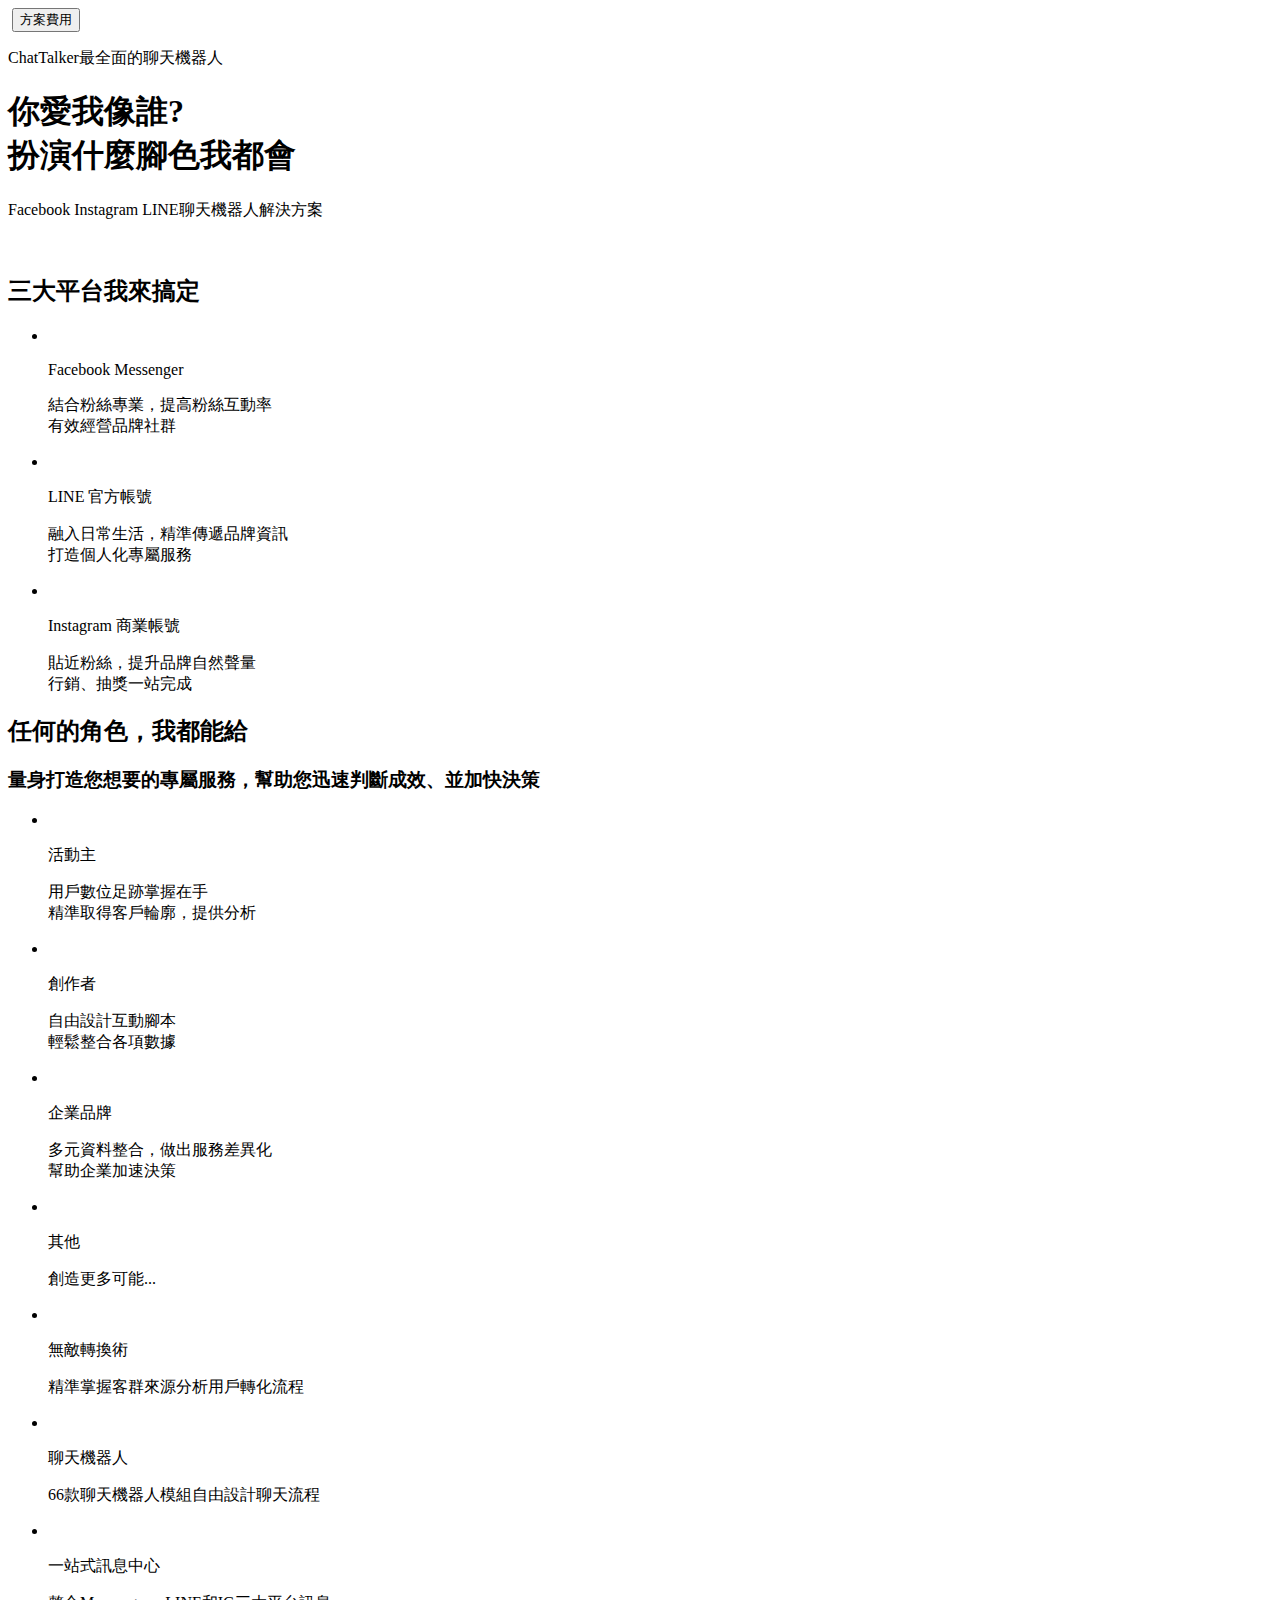
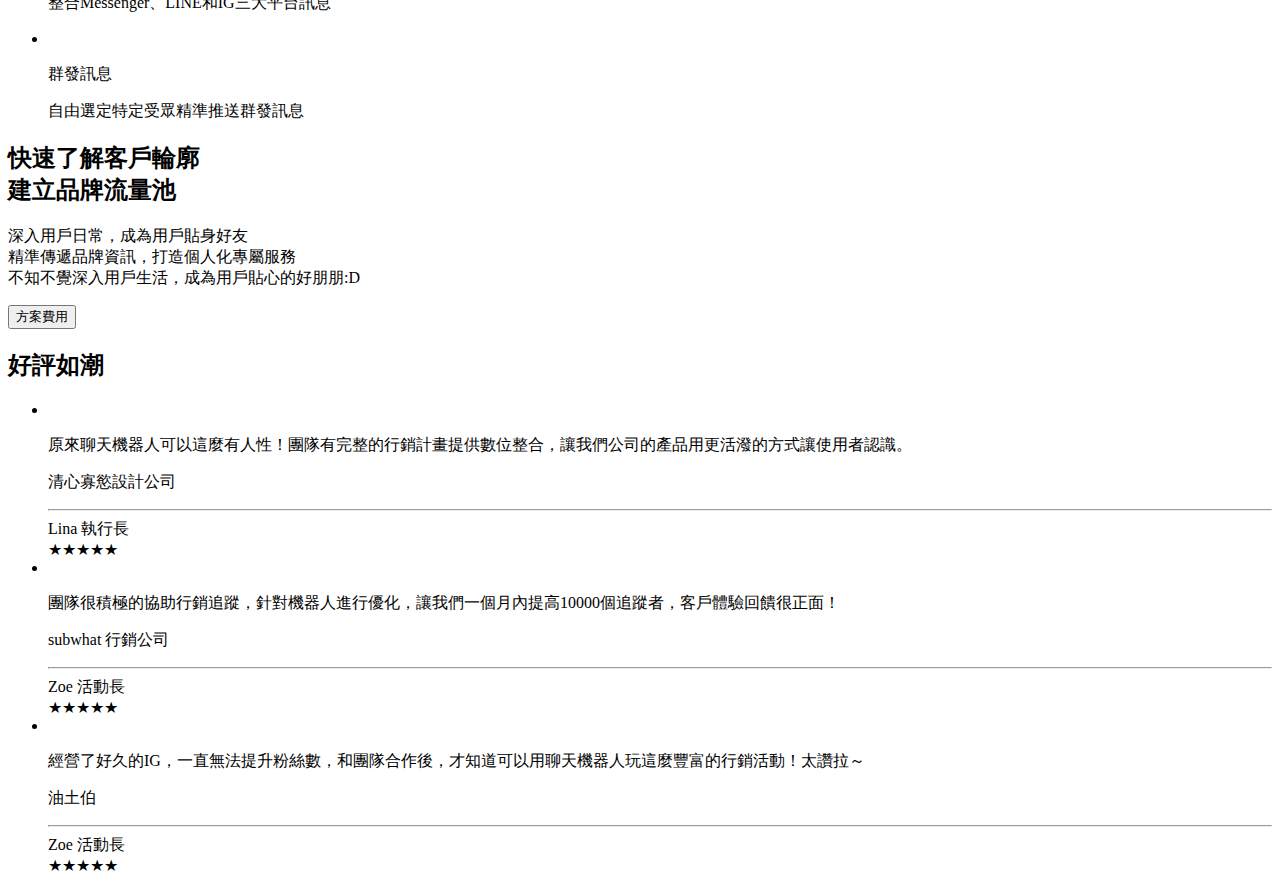
==== index.html @ 3a5889a7 "rename the html" ====
<!DOCTYPE html>
<html lang="en">
<head>
    <meta charset="UTF-8">
    <meta http-equiv="X-UA-Compatible" content="IE=edge">
    <meta name="viewport" content="width=device-width, initial-scale=1.0">
    <title>newChatBot</title>
    <link rel="stylesheet" href="newchatbot.css">
</head>
<body>
    <div class="wrap">
        <div class="header">
            <div class="menu">
                <a class="logo" href=""><img src="https://github.com/hexschool/webLayoutTraining1st/blob/master/chatTalker_images/logo.png?raw=true" alt=""></a>
                <button class="feeRed">方案費用</button>
                
            </div>

            <div class="sloganarea">
                <div class="slogan">
                    <p class="whole">ChatTalker最全面的聊天機器人</h2>
                    <h1 class="love">你愛我像誰?<br>扮演什麼腳色我都會</h1>
                    <p class="solution">Facebook Instagram LINE聊天機器人解決方案</p>
                    <!-- 如果標籤本身已經是區塊元素，就不用包一層div在外面 -->
                </div>
                <div class="robot"><img src="https://raw.githubusercontent.com/hexschool/webLayoutTraining1st/master/chatTalker_images/home.svg" alt=""></div>
            </div>
        </div>
        <div class="container">
            <div class="platform">
                <h2 class="title">三大平台我來搞定</h2>
                <ul class="socialmedia">
                    <li class="sm1">
                        <img class="fb" src="https://raw.githubusercontent.com/hexschool/webLayoutTraining1st/master/chatTalker_images/messenger.svg" alt="">
                        <p class="smtitle">Facebook Messenger</p>
                        <p class="smcontent">結合粉絲專業，提高粉絲互動率<br>有效經營品牌社群</p>
                    </li>
                    <li class="sm1">
                        <img class="line" src="https://raw.githubusercontent.com/hexschool/webLayoutTraining1st/master/chatTalker_images/line.svg" alt="">
                        <p class="smtitle">LINE 官方帳號</p>
                        <p class="smcontent">融入日常生活，精準傳遞品牌資訊<br>打造個人化專屬服務</p>
                    </li>
                    <li class="sm1">
                        <img class="ig" src="https://raw.githubusercontent.com/hexschool/webLayoutTraining1st/master/chatTalker_images/instagram.svg" alt="">
                        <p class="smtitle">Instagram 商業帳號</p>
                        <p class="smcontent">貼近粉絲，提升品牌自然聲量<br>行銷、抽獎一站完成</p>
                    </li>
                </ul>
            </div>
            <div class="role">
                <h2 class="title">任何的角色，我都能給</h2>
                <h3 class="subtitle">量身打造您想要的專屬服務，幫助您迅速判斷成效、並加快決策</h3>
                <!-- 問一下上面這樣寫h3好不好 -->
                <ul class="audience">
                    <li class="persona">
                        <img class="ta"src="https://raw.githubusercontent.com/hexschool/webLayoutTraining1st/master/chatTalker_images/ch01.svg" alt="">
                        <p class="adtitle">活動主</p>
                        <p class="adcontent">用戶數位足跡掌握在手<br>精準取得客戶輪廓，提供分析</p>
                    </li>
                    <li class="persona">
                        <img class="ta" src="https://raw.githubusercontent.com/hexschool/webLayoutTraining1st/master/chatTalker_images/ch02.svg" alt="">
                        <p class="adtitle">創作者</p>
                        <p class="adcontent">自由設計互動腳本<br>輕鬆整合各項數據</p>
                    </li>
                    <li class="persona">
                        <img class="ta" src="https://raw.githubusercontent.com/hexschool/webLayoutTraining1st/master/chatTalker_images/ch03.svg" alt="">
                        <p class="adtitle">企業品牌</p>
                        <p class="adcontent">多元資料整合，做出服務差異化<br>幫助企業加速決策</p>
                    </li>
                    <li class="persona">
                        <img class="ta" src="https://raw.githubusercontent.com/hexschool/webLayoutTraining1st/master/chatTalker_images/ch04.svg" alt="">
                        <p class="adtitle">其他</p>
                        <p class="adcontent">創造更多可能...</p>
                    </li>
                </ul>
                <!-- 上面四個元素之間要怎麼做出間隔!? ，並且讓四個元素相同大小-->
            </div>
            <div class="feature">
                <div class="ftleft">
                   <ul class="up">
                        <li class="card">
                            <img src="https://raw.githubusercontent.com/hexschool/webLayoutTraining1st/master/chatTalker_images/icon01.svg" alt="">
                            <p class="fttitle">無敵轉換術</p>
                            <p class="ftcontent">精準掌握客群來源分析用戶轉化流程</p>
                        </li>
                        <li class="card">
                            <img src="https://raw.githubusercontent.com/hexschool/webLayoutTraining1st/master/chatTalker_images/icon02.svg" alt="">
                            <p class="fttitle">聊天機器人</p>
                            <p class="ftcontent">66款聊天機器人模組自由設計聊天流程</p>
                        </li>
                    </ul>
                    <ul class="down">
                        <li class="card">
                            <img src="https://raw.githubusercontent.com/hexschool/webLayoutTraining1st/master/chatTalker_images/icon03.svg" alt="">
                            <p class="fttitle">一站式訊息中心</p>
                            <p class="ftcontent">整合Messenger、LINE和IG三大平台訊息</p>
                        </li>
                        <li class="card">
                            <img src="https://raw.githubusercontent.com/hexschool/webLayoutTraining1st/master/chatTalker_images/icon04.svg" alt="">
                            <p class="fttitle">群發訊息</p>
                            <p class="ftcontent">自由選定特定受眾精準推送群發訊息</p>
                        </li>
                    </ul>
                </div>
                <div class="ftright">
                    <h2 class="title tt">快速了解客戶輪廓<br>建立品牌流量池</h2>
                    <p class="subtitle sbt ">深入用戶日常，成為用戶貼身好友<br>精準傳遞品牌資訊，打造個人化專屬服務
                    <br>不知不覺深入用戶生活，成為用戶貼心的好朋朋:D</p>
                    <button class="feeBlue">方案費用</button>
                </div>
            </div>
            <div class="review">
                <h2 class="title rw0">好評如潮</h2>
                <ul class="rw1">
                    <li class="rw2 guest1">
                        <img src="https://github.com/hexschool/webLayoutTraining1st/blob/master/chatTalker_images/user01.jpg?raw=true" alt="">
                        <p class="feedback">原來聊天機器人可以這麼有人性！團隊有完整的行銷計畫提供數位整合，讓我們公司的產品用更活潑的方式讓使用者認識。</p>
                        <p>清心寡慾設計公司</p>
                        <hr>
                        <!-- 用hr標籤來做分隔線很簡單~~ -->
                        <div class="rw3">
                            <div class="job">Lina 執行長</div>
                            <div class="star">★★★★★</div>
                        </div>
                    </li>
                    <li class="rw2 guest2">
                        <img src="https://github.com/hexschool/webLayoutTraining1st/blob/master/chatTalker_images/user02.jpg?raw=true" alt="">
                        <p class="feedback">團隊很積極的協助行銷追蹤，針對機器人進行優化，讓我們一個月內提高10000個追蹤者，客戶體驗回饋很正面！</p>
                        <p>subwhat 行銷公司</p>
                        <hr>
                        <div class="rw3">
                            <div class="job">Zoe 活動長</div>
                            <div class="star">★★★★★</div>
                        </div>
                    </li>
                    <li class="rw2 guest3">
                        <img src="https://github.com/hexschool/webLayoutTraining1st/blob/master/chatTalker_images/user03.jpg?raw=true" alt="">
                        <p class="feedback">經營了好久的IG，一直無法提升粉絲數，和團隊合作後，才知道可以用聊天機器人玩這麼豐富的行銷活動！太讚拉～</p>
                        <p>油土伯</p>
                        <hr>
                        <div class="rw3">
                            <div class="job">Zoe 活動長</div>
                            <div class="star">★★★★★</div>
                        </div>
                    </li>
                </ul>
            </div>
        </div>


    </div>
</body>
</html>
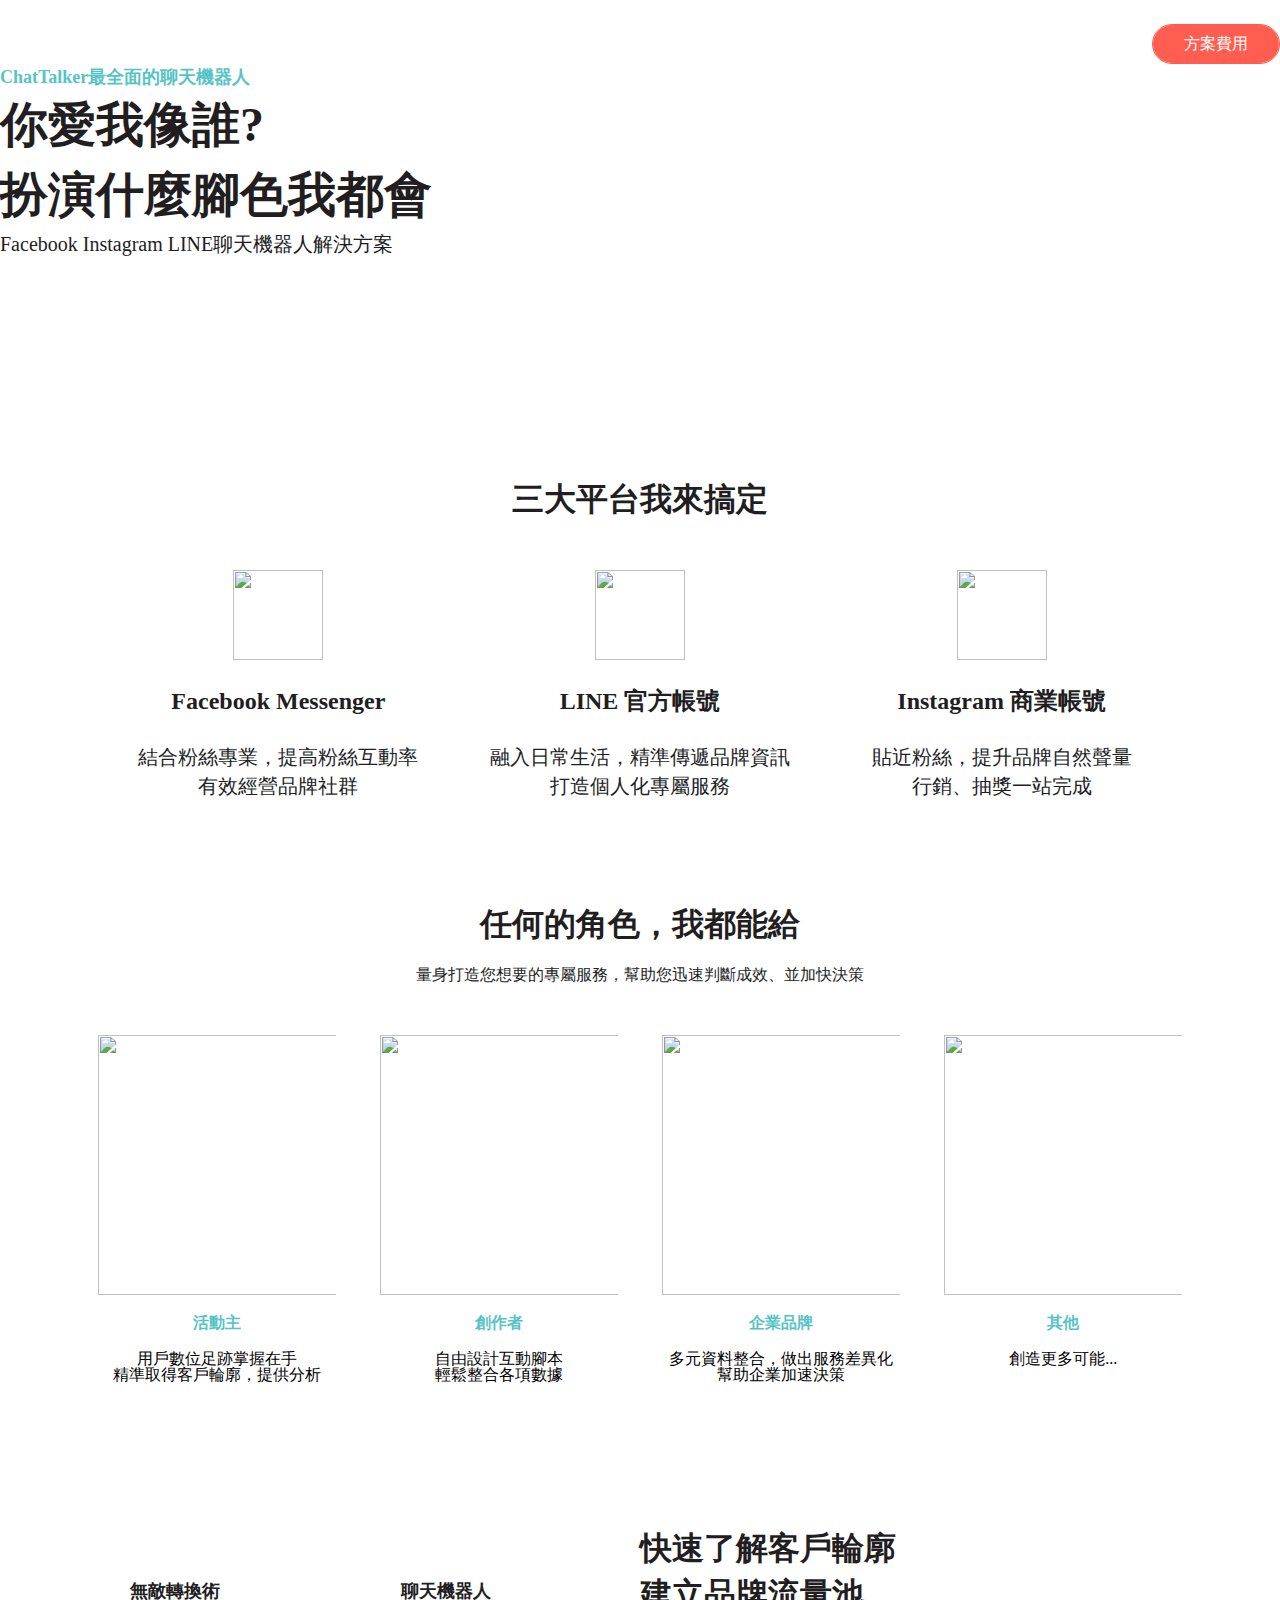
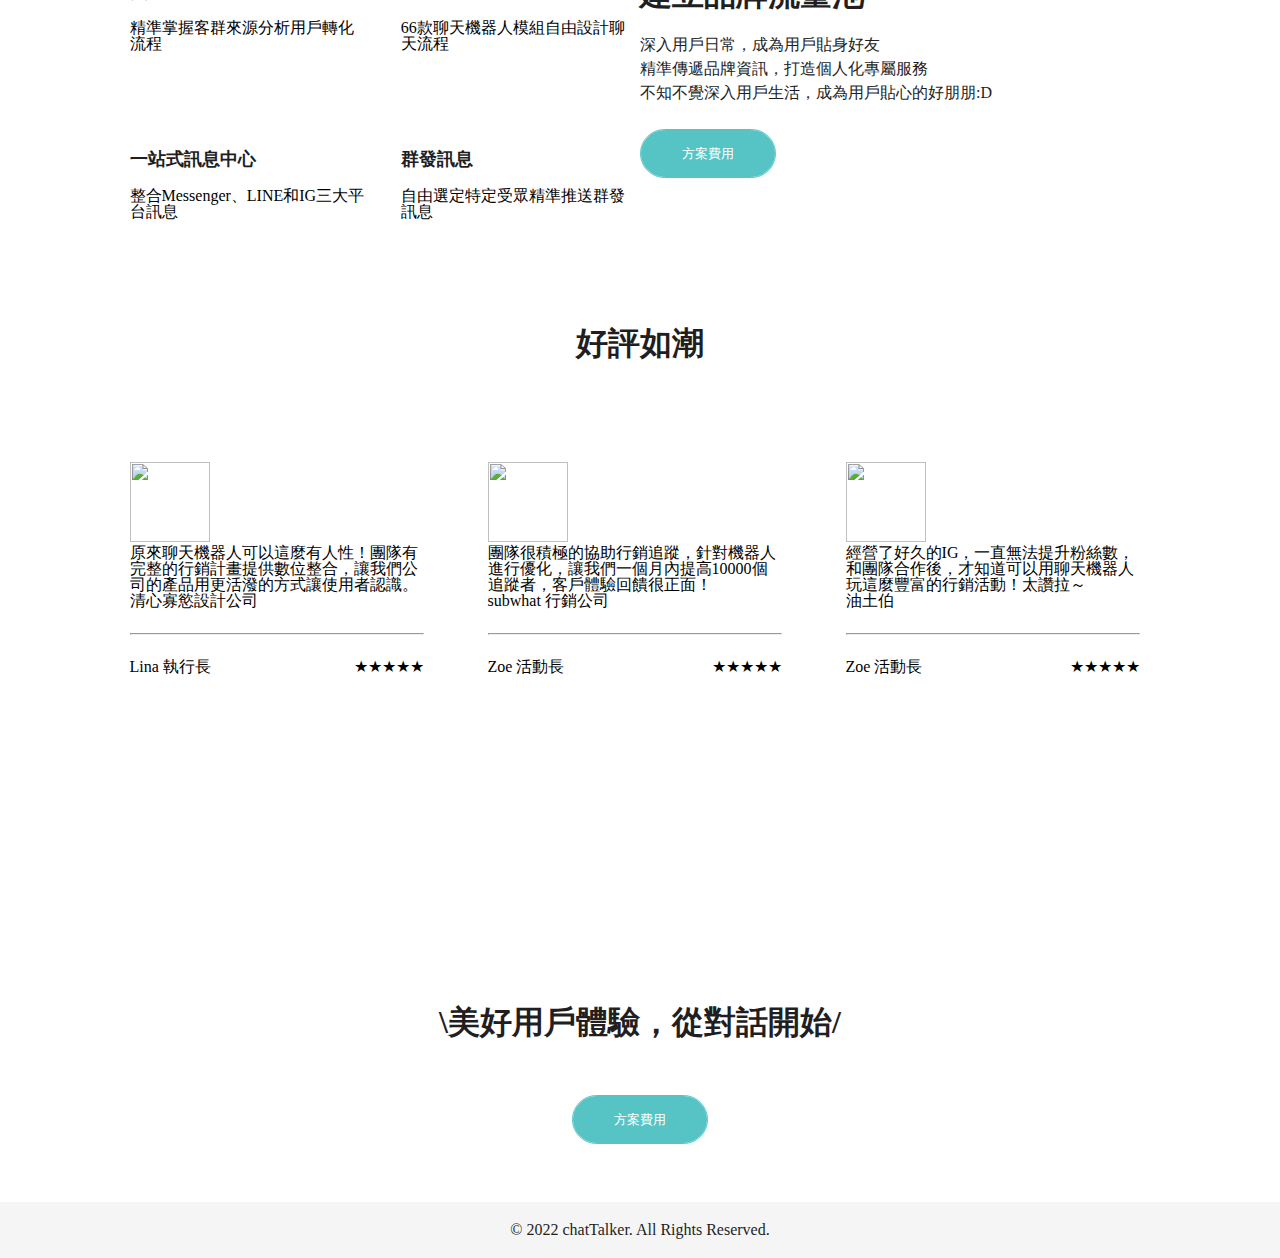
==== commit 4e2d0ac9: "add footer and copyright" ====
--- a/index.html
+++ b/index.html
@@ -1,5 +1,6 @@
 <!DOCTYPE html>
 <html lang="en">
+
 <head>
     <meta charset="UTF-8">
     <meta http-equiv="X-UA-Compatible" content="IE=edge">
@@ -7,13 +8,15 @@
     <title>newChatBot</title>
     <link rel="stylesheet" href="newchatbot.css">
 </head>
+
 <body>
     <div class="wrap">
         <div class="header">
             <div class="menu">
-                <a class="logo" href=""><img src="https://github.com/hexschool/webLayoutTraining1st/blob/master/chatTalker_images/logo.png?raw=true" alt=""></a>
+                <a class="logo" href=""><img
+                        src="https://github.com/hexschool/webLayoutTraining1st/blob/master/chatTalker_images/logo.png?raw=true"
+                        alt=""></a>
                 <button class="feeRed">方案費用</button>
-                
             </div>
 
             <div class="sloganarea">
@@ -23,7 +26,9 @@
                     <p class="solution">Facebook Instagram LINE聊天機器人解決方案</p>
                     <!-- 如果標籤本身已經是區塊元素，就不用包一層div在外面 -->
                 </div>
-                <div class="robot"><img src="https://raw.githubusercontent.com/hexschool/webLayoutTraining1st/master/chatTalker_images/home.svg" alt=""></div>
+                <div class="robot"><img
+                        src="https://raw.githubusercontent.com/hexschool/webLayoutTraining1st/master/chatTalker_images/home.svg"
+                        alt=""></div>
             </div>
         </div>
         <div class="container">
@@ -31,17 +36,23 @@
                 <h2 class="title">三大平台我來搞定</h2>
                 <ul class="socialmedia">
                     <li class="sm1">
-                        <img class="fb" src="https://raw.githubusercontent.com/hexschool/webLayoutTraining1st/master/chatTalker_images/messenger.svg" alt="">
+                        <img class="fb"
+                            src="https://raw.githubusercontent.com/hexschool/webLayoutTraining1st/master/chatTalker_images/messenger.svg"
+                            alt="">
                         <p class="smtitle">Facebook Messenger</p>
                         <p class="smcontent">結合粉絲專業，提高粉絲互動率<br>有效經營品牌社群</p>
                     </li>
                     <li class="sm1">
-                        <img class="line" src="https://raw.githubusercontent.com/hexschool/webLayoutTraining1st/master/chatTalker_images/line.svg" alt="">
+                        <img class="line"
+                            src="https://raw.githubusercontent.com/hexschool/webLayoutTraining1st/master/chatTalker_images/line.svg"
+                            alt="">
                         <p class="smtitle">LINE 官方帳號</p>
                         <p class="smcontent">融入日常生活，精準傳遞品牌資訊<br>打造個人化專屬服務</p>
                     </li>
                     <li class="sm1">
-                        <img class="ig" src="https://raw.githubusercontent.com/hexschool/webLayoutTraining1st/master/chatTalker_images/instagram.svg" alt="">
+                        <img class="ig"
+                            src="https://raw.githubusercontent.com/hexschool/webLayoutTraining1st/master/chatTalker_images/instagram.svg"
+                            alt="">
                         <p class="smtitle">Instagram 商業帳號</p>
                         <p class="smcontent">貼近粉絲，提升品牌自然聲量<br>行銷、抽獎一站完成</p>
                     </li>
@@ -53,22 +64,30 @@
                 <!-- 問一下上面這樣寫h3好不好 -->
                 <ul class="audience">
                     <li class="persona">
-                        <img class="ta"src="https://raw.githubusercontent.com/hexschool/webLayoutTraining1st/master/chatTalker_images/ch01.svg" alt="">
+                        <img class="ta"
+                            src="https://raw.githubusercontent.com/hexschool/webLayoutTraining1st/master/chatTalker_images/ch01.svg"
+                            alt="">
                         <p class="adtitle">活動主</p>
                         <p class="adcontent">用戶數位足跡掌握在手<br>精準取得客戶輪廓，提供分析</p>
                     </li>
                     <li class="persona">
-                        <img class="ta" src="https://raw.githubusercontent.com/hexschool/webLayoutTraining1st/master/chatTalker_images/ch02.svg" alt="">
+                        <img class="ta"
+                            src="https://raw.githubusercontent.com/hexschool/webLayoutTraining1st/master/chatTalker_images/ch02.svg"
+                            alt="">
                         <p class="adtitle">創作者</p>
                         <p class="adcontent">自由設計互動腳本<br>輕鬆整合各項數據</p>
                     </li>
                     <li class="persona">
-                        <img class="ta" src="https://raw.githubusercontent.com/hexschool/webLayoutTraining1st/master/chatTalker_images/ch03.svg" alt="">
+                        <img class="ta"
+                            src="https://raw.githubusercontent.com/hexschool/webLayoutTraining1st/master/chatTalker_images/ch03.svg"
+                            alt="">
                         <p class="adtitle">企業品牌</p>
                         <p class="adcontent">多元資料整合，做出服務差異化<br>幫助企業加速決策</p>
                     </li>
                     <li class="persona">
-                        <img class="ta" src="https://raw.githubusercontent.com/hexschool/webLayoutTraining1st/master/chatTalker_images/ch04.svg" alt="">
+                        <img class="ta"
+                            src="https://raw.githubusercontent.com/hexschool/webLayoutTraining1st/master/chatTalker_images/ch04.svg"
+                            alt="">
                         <p class="adtitle">其他</p>
                         <p class="adcontent">創造更多可能...</p>
                     </li>
@@ -77,26 +96,30 @@
             </div>
             <div class="feature">
                 <div class="ftleft">
-                   <ul class="up">
+                    <ul class="up">
                         <li class="card">
-                            <img src="https://raw.githubusercontent.com/hexschool/webLayoutTraining1st/master/chatTalker_images/icon01.svg" alt="">
+                            <img src="https://raw.githubusercontent.com/hexschool/webLayoutTraining1st/master/chatTalker_images/icon01.svg"
+                                alt="">
                             <p class="fttitle">無敵轉換術</p>
                             <p class="ftcontent">精準掌握客群來源分析用戶轉化流程</p>
                         </li>
                         <li class="card">
-                            <img src="https://raw.githubusercontent.com/hexschool/webLayoutTraining1st/master/chatTalker_images/icon02.svg" alt="">
+                            <img src="https://raw.githubusercontent.com/hexschool/webLayoutTraining1st/master/chatTalker_images/icon02.svg"
+                                alt="">
                             <p class="fttitle">聊天機器人</p>
                             <p class="ftcontent">66款聊天機器人模組自由設計聊天流程</p>
                         </li>
                     </ul>
                     <ul class="down">
                         <li class="card">
-                            <img src="https://raw.githubusercontent.com/hexschool/webLayoutTraining1st/master/chatTalker_images/icon03.svg" alt="">
+                            <img src="https://raw.githubusercontent.com/hexschool/webLayoutTraining1st/master/chatTalker_images/icon03.svg"
+                                alt="">
                             <p class="fttitle">一站式訊息中心</p>
                             <p class="ftcontent">整合Messenger、LINE和IG三大平台訊息</p>
                         </li>
                         <li class="card">
-                            <img src="https://raw.githubusercontent.com/hexschool/webLayoutTraining1st/master/chatTalker_images/icon04.svg" alt="">
+                            <img src="https://raw.githubusercontent.com/hexschool/webLayoutTraining1st/master/chatTalker_images/icon04.svg"
+                                alt="">
                             <p class="fttitle">群發訊息</p>
                             <p class="ftcontent">自由選定特定受眾精準推送群發訊息</p>
                         </li>
@@ -105,7 +128,8 @@
                 <div class="ftright">
                     <h2 class="title tt">快速了解客戶輪廓<br>建立品牌流量池</h2>
                     <p class="subtitle sbt ">深入用戶日常，成為用戶貼身好友<br>精準傳遞品牌資訊，打造個人化專屬服務
-                    <br>不知不覺深入用戶生活，成為用戶貼心的好朋朋:D</p>
+                        <br>不知不覺深入用戶生活，成為用戶貼心的好朋朋:D
+                    </p>
                     <button class="feeBlue">方案費用</button>
                 </div>
             </div>
@@ -113,7 +137,8 @@
                 <h2 class="title rw0">好評如潮</h2>
                 <ul class="rw1">
                     <li class="rw2 guest1">
-                        <img src="https://github.com/hexschool/webLayoutTraining1st/blob/master/chatTalker_images/user01.jpg?raw=true" alt="">
+                        <img src="https://github.com/hexschool/webLayoutTraining1st/blob/master/chatTalker_images/user01.jpg?raw=true"
+                            alt="">
                         <p class="feedback">原來聊天機器人可以這麼有人性！團隊有完整的行銷計畫提供數位整合，讓我們公司的產品用更活潑的方式讓使用者認識。</p>
                         <p>清心寡慾設計公司</p>
                         <hr>
@@ -124,7 +149,8 @@
                         </div>
                     </li>
                     <li class="rw2 guest2">
-                        <img src="https://github.com/hexschool/webLayoutTraining1st/blob/master/chatTalker_images/user02.jpg?raw=true" alt="">
+                        <img src="https://github.com/hexschool/webLayoutTraining1st/blob/master/chatTalker_images/user02.jpg?raw=true"
+                            alt="">
                         <p class="feedback">團隊很積極的協助行銷追蹤，針對機器人進行優化，讓我們一個月內提高10000個追蹤者，客戶體驗回饋很正面！</p>
                         <p>subwhat 行銷公司</p>
                         <hr>
@@ -134,7 +160,8 @@
                         </div>
                     </li>
                     <li class="rw2 guest3">
-                        <img src="https://github.com/hexschool/webLayoutTraining1st/blob/master/chatTalker_images/user03.jpg?raw=true" alt="">
+                        <img src="https://github.com/hexschool/webLayoutTraining1st/blob/master/chatTalker_images/user03.jpg?raw=true"
+                            alt="">
                         <p class="feedback">經營了好久的IG，一直無法提升粉絲數，和團隊合作後，才知道可以用聊天機器人玩這麼豐富的行銷活動！太讚拉～</p>
                         <p>油土伯</p>
                         <hr>
@@ -146,8 +173,12 @@
                 </ul>
             </div>
         </div>
-
-
+        <div class="footer">
+            <p class="exp">\美好用戶體驗，從對話開始/</p>
+            <button class="feeBlue footerbtn">方案費用</button>
+        </div>
+        <p class="copyright">© 2022 chatTalker. All Rights Reserved.</p>
     </div>
 </body>
-</html>
+
+</html>--- a/newchatbot.css
+++ b/newchatbot.css
@@ -0,0 +1,460 @@
+/* http://meyerweb.com/eric/tools/css/reset/ 
+   v2.0 | 20110126
+   License: none (public domain)
+*/
+
+html, body, div, span, applet, object, iframe,
+h1, h2, h3, h4, h5, h6, p, blockquote, pre,
+a, abbr, acronym, address, big, cite, code,
+del, dfn, em, img, ins, kbd, q, s, samp,
+small, strike, strong, sub, sup, tt, var,
+b, u, i, center,
+dl, dt, dd, ol, ul, li,
+fieldset, form, label, legend,
+table, caption, tbody, tfoot, thead, tr, th, td,
+article, aside, canvas, details, embed, 
+figure, figcaption, footer, header, hgroup, 
+menu, nav, output, ruby, section, summary,
+time, mark, audio, video {
+	margin: 0;
+	padding: 0;
+	border: 0;
+	font-size: 100%;
+	font: inherit;
+	vertical-align: baseline;
+}
+/* HTML5 display-role reset for older browsers */
+article, aside, details, figcaption, figure, 
+footer, header, hgroup, menu, nav, section {
+	display: block;
+}
+body {
+	line-height: 1;
+}
+ol, ul {
+	list-style: none;
+}
+blockquote, q {
+	quotes: none;
+}
+blockquote:before, blockquote:after,
+q:before, q:after {
+	content: '';
+	content: none;
+}
+table {
+	border-collapse: collapse;
+	border-spacing: 0;
+}
+
+/* RWD reset below*/
+
+img{ max-width: 100%;
+    height: auto;
+}
+
+*, *::before, *::after{
+    box-sizing:border-box
+}
+
+
+/*以下才是我的code!!*/
+
+.wrap{
+    margin: 0 auto
+    /* max-width: 1366px;  */
+    /*此寫法會把頁面限制住 */
+
+
+}
+
+.header{
+    max-width: 1366px;
+    margin:0 auto;
+
+    background-image: url(./chatTalker_images/bg_home.svg);
+    background-repeat: no-repeat;
+    background-position: top right;
+    background-size: contain;
+  }
+
+.menu{
+    display: flex;
+    flex-direction: row;
+    justify-content: space-between;
+    margin-top: 24px;
+    /* padding: 24px 140px; */
+}
+
+.logo{
+    width: 218px;
+    height: 40px;
+    display: block;
+}
+
+
+.feeRed{
+    width: 128px;
+    height: 40px;
+    background: #FF5D50 0% 0% no-repeat padding-box;
+    border: 1px solid #FF5D50;
+    border-radius: 22px;
+    opacity: 1;
+/* 上面是按鈕樣式，下面是文字樣式 */
+    text-align: center;
+    font: normal normal normal 16px/24px Noto Sans TC;
+    letter-spacing: 0px;
+    color: #FFFFFF;
+    opacity: 1;
+}
+
+.sloganarea{
+    margin-bottom: 217px;
+    display: flex;
+    flex-direction: row;
+    justify-content: space-between;
+    align-items: center;
+    flex-wrap: wrap;
+}
+
+@media(max-width:540px){
+    .slogan{
+        width: 90%;
+    }
+}
+
+.whole{
+    text-align: left;
+    font: normal normal bold 18px/26px Noto Sans TC;
+    letter-spacing: 0px;
+    color: #56C4C5;
+    opacity: 1;
+}
+
+.love{
+    text-align: left;
+    font: normal normal bold 48px/70px Noto Sans TC;
+    letter-spacing: 0px;
+    color: #221E1F;
+    opacity: 1;
+}
+
+.solution{
+    text-align: left;
+    font: normal normal normal 20px/29px Noto Sans TC;
+    letter-spacing: 0px;
+    color: #221E1F;
+    opacity: 1;
+}
+
+.robot{
+    display: block;
+    width: 50%;
+}
+
+@media(max-width:540px){
+    .robot{
+        width: 90%;
+    }
+}
+
+.container{
+    max-width: 1085px;
+    margin:0 auto
+    
+}
+
+.platform{
+    margin-bottom: 100px;
+}
+.title{
+    text-align: center;
+    font: normal normal bold 32px/46px Noto Sans TC;
+    letter-spacing: 0px;
+    color: #221E1F;
+    opacity: 1;
+}
+
+.socialmedia{
+    margin-top: 48px;
+    display: flex;
+    flex-wrap: wrap;
+    /* 如果設定換行，會因為子元素的寬度用百分比設定，而沒有效果 */
+    justify-content: space-around;
+}
+
+.sm1{
+    width: 30%;
+}
+
+@media(max-width:540px){
+    .sm1{
+        width: 100%;
+    }
+}
+
+.socialmedia img{
+    width: 90px;
+    height: 90px;
+    margin: auto;
+    display:block
+    /* 上面兩行要成對，圖片才會置中 */
+}
+
+.smtitle{
+    text-align: center;
+    margin-top: 24px;
+    margin-bottom: 24px;
+    /* 下面是文字樣式 */
+    font: normal normal bold 24px/35px Noto Sans TC;
+    letter-spacing: 0px;
+    color: #221E1F;
+    opacity: 1;
+}
+
+.smcontent{
+    text-align: center;
+    font: normal normal normal 20px/29px Noto Sans TC;
+    letter-spacing: 0px;
+    color: #221E1F;
+    opacity: 1;
+    text-align: center;
+}
+/* role */
+
+.role{
+    margin-bottom: 100px;
+}
+.subtitle{
+    text-align: center;
+    font: normal normal normal 16px/24px Noto Sans TC;
+    letter-spacing: 0px;
+    color: #221E1F;
+    opacity: 1;
+    margin-top: 16px;
+    margin-bottom: 48px;
+}
+
+.audience{
+    display: flex;
+    justify-content: space-between;
+    flex-wrap: wrap;
+}
+
+.persona{
+    width: 22%;
+}
+
+@media(max-width:540px){
+    .persona{
+        width: 100%;
+    }
+}
+
+.ta{
+    width: 260px;
+    height: 260px;
+    display: block;
+    margin: auto;
+    /* 上面兩行要成對，圖片才會置中 */
+}
+
+.adtitle{
+    margin-top: 16px;
+    margin-bottom: 16px;
+    text-align: center;
+/* 下面是文字樣式 */
+    font: normal normal bold 16px/24px Noto Sans TC;
+    letter-spacing: 0px;
+    color: #56C4C5;
+    opacity: 1;
+}
+
+.adcontent{
+    text-align: center;
+}
+
+/* feature */
+
+.feature{
+    display: flex;
+    justify-content: space-between;
+    margin-bottom: 100px;
+    align-items: center;
+    flex-wrap: wrap;
+}
+@media(max-width:540px){
+    .feature{
+        flex-direction: column-reverse;
+    }
+}
+/* 上面這個是用來反轉順序的!!! */
+
+.ftleft{
+    width: 50%;
+    /* class命名要注意! 盡量精準 */
+}
+
+@media(max-width:540px){
+    .ftleft{
+        width: 100%;
+    }
+}
+
+
+
+.up{
+    display: flex;
+    flex-wrap: wrap;
+}
+.down{
+    display: flex;
+    flex-wrap: wrap;
+}
+
+.card{
+    padding-top: 32px;
+    padding-left: 32px;
+    width: 50%;
+}
+
+@media(max-width:540px){
+    .card{
+        width: 100%;
+    }
+}
+
+
+.fttitle{
+    margin-top: 46.5px;
+    margin-bottom: 16px;
+
+    font: normal normal bold 18px/26px Noto Sans TC;
+    letter-spacing: 0px;
+    color: #221E1F;
+    opacity: 1;
+}
+
+.ftright{
+    width: 50%;
+}
+
+@media(max-width:540px){
+    .ftright{
+        width: 100%;
+    }
+}
+
+.tt{
+    text-align: start;
+}
+
+.sbt{
+    text-align: start;
+    margin-top: 16px;
+    margin-bottom: 24px;
+}
+
+.feeBlue{
+    width: 136px;
+    height: 49px;
+    background: #56C4C5 0% 0% no-repeat padding-box;
+    border: 1px solid #56C4C5;
+    border-radius: 27px;
+    opacity: 1;
+/* 上面是按鈕樣式，下面是文字樣式 */
+    text-align: center;
+    letter-spacing: 0px;
+    color: #FFFFFF;
+    opacity: 1;
+}
+
+
+/* review */
+
+.rw0{
+    margin-bottom: 48px;
+}
+
+.rw1{
+    display: flex;
+    flex-wrap: wrap;
+    /* 設定換行 */
+}
+
+.rw2{
+    width: 33%;
+    padding: 48px 32px 24px 32px;
+}
+
+.rw2 img{
+    width: 80px;
+    height: 80px;
+}
+
+.rw3{
+    display: flex;
+    justify-content: space-between;
+}
+
+@media(max-width:540px){
+    .guest1{
+        width: 100%;
+    }
+}
+
+@media(max-width:540px){
+    .guest2{
+        display: none;
+    }
+}
+
+@media(max-width:540px){
+    .guest3{
+        display: none;
+    }
+}
+
+hr {
+    margin-top: 24px;
+    margin-bottom: 24px;
+}
+
+.footer{
+    display: flex;
+    flex-direction: column;
+    max-width: 1366px;
+    margin:0 auto;
+    height: 503px;
+    padding-top: 300px;
+    
+    background-image: url(./chatTalker_images/home_footer.svg);
+    background-repeat: no-repeat;
+    background-position: center;
+    background-size: cover;
+    /* 上面這兩行設定ㄋ要注意! */
+}
+
+.exp{
+    margin: 0 auto;
+    margin-bottom: 50px;
+    font: normal normal bold 32px/46px Noto Sans TC;
+    letter-spacing: 0px;
+    color: #221E1F;
+    opacity: 1;
+}
+
+.footerbtn{
+    margin: 0 auto;
+}
+
+.copyright{
+    height: 56px;
+    background: #f5f5f5;
+    padding-top: 16px;
+    font: normal normal normal 16px/24px Noto Sans TC;
+    letter-spacing: 0px;
+    color: #221E1F;
+    opacity: 1;
+    text-align: center;
+}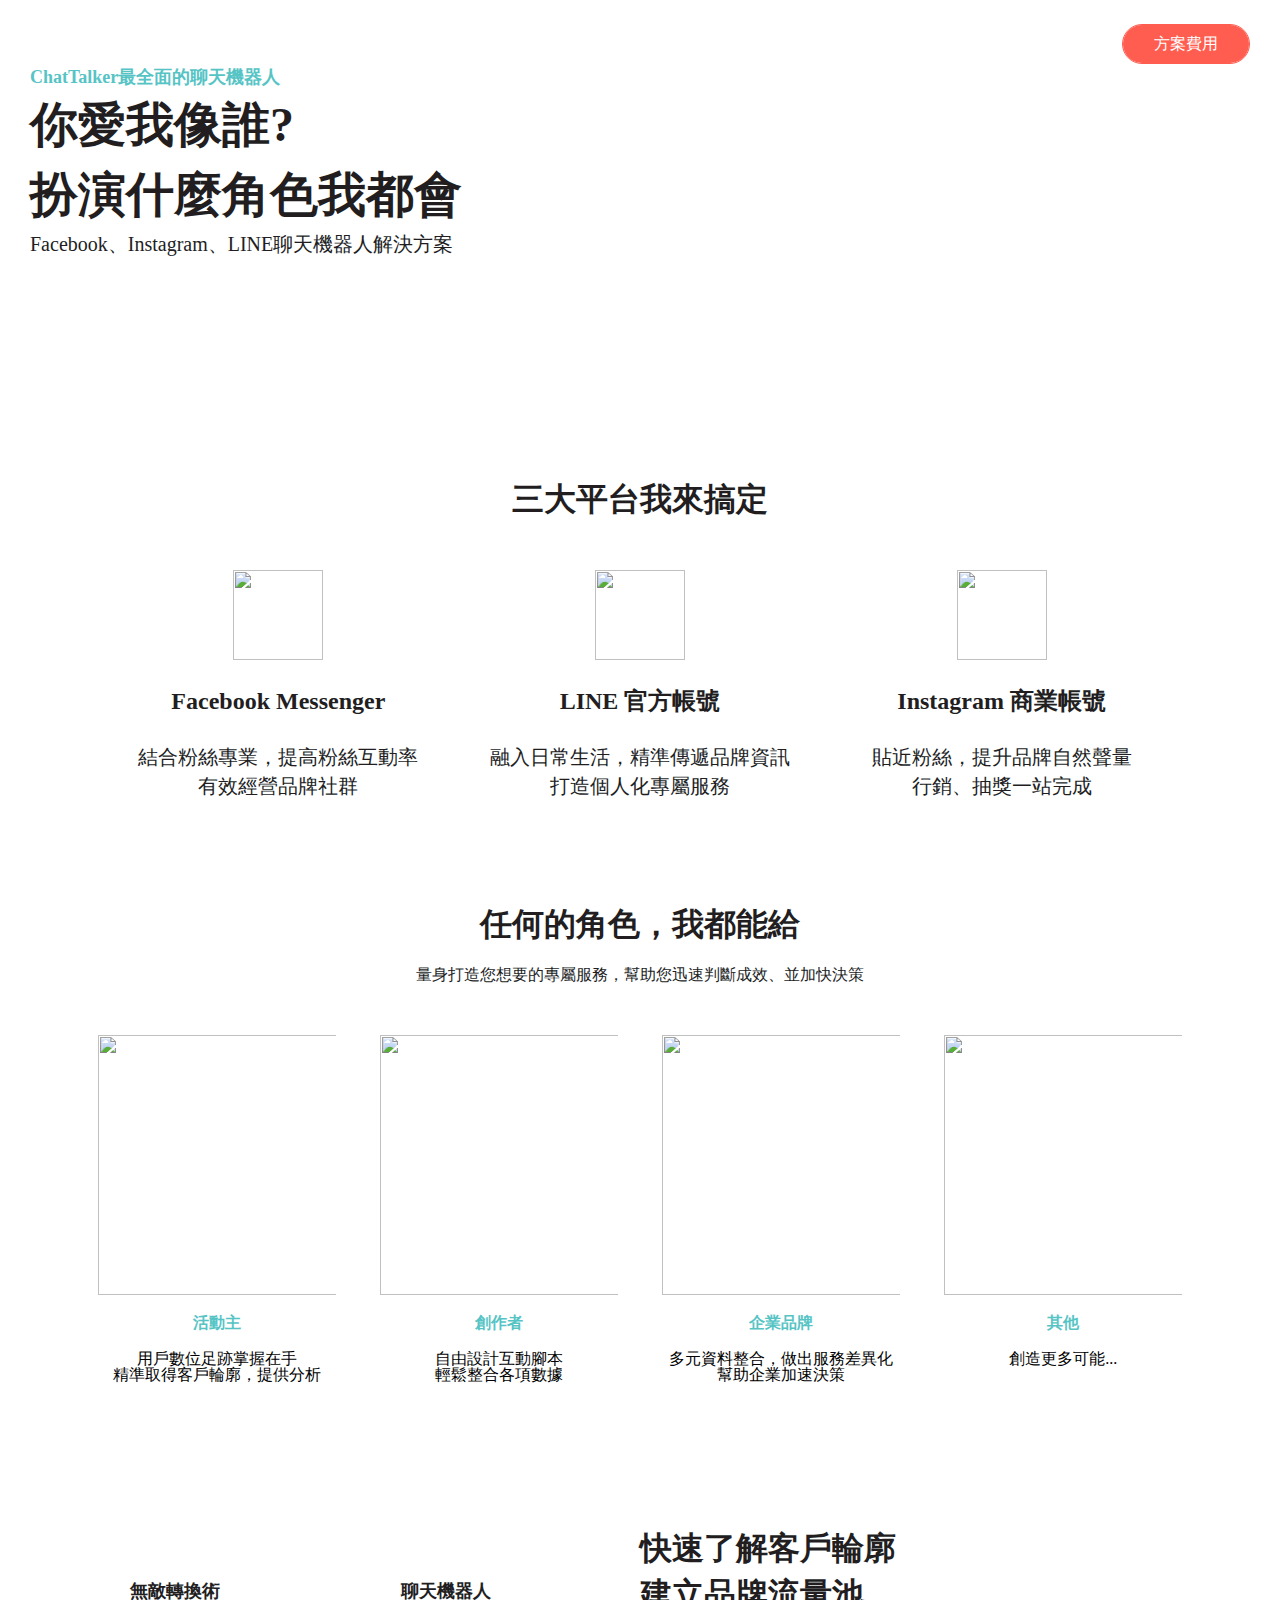
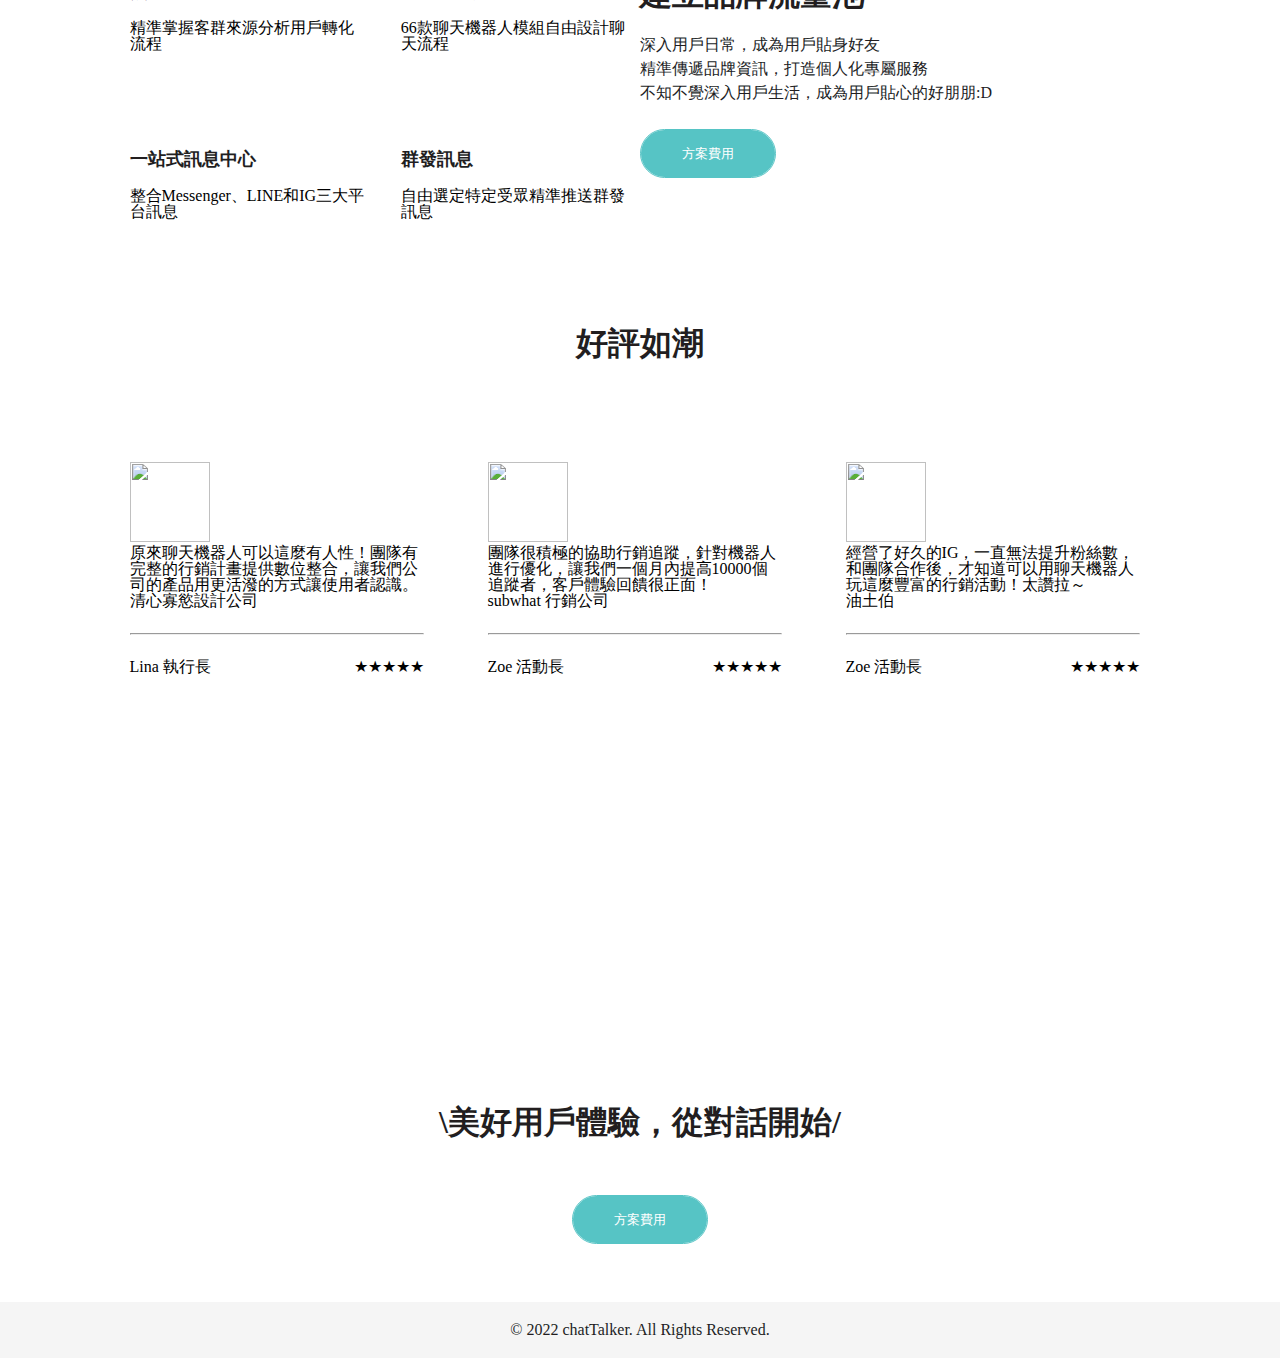
==== commit 4f24db4a: "新增背景球球" ====
--- a/index.html
+++ b/index.html
@@ -11,6 +11,8 @@
 
 <body>
     <div class="wrap">
+        <div class="halfblueball"></div>
+        <div class="smallblueball"></div>
         <div class="header">
             <div class="menu">
                 <a class="logo" href=""><img
@@ -22,8 +24,8 @@
             <div class="sloganarea">
                 <div class="slogan">
                     <p class="whole">ChatTalker最全面的聊天機器人</h2>
-                    <h1 class="love">你愛我像誰?<br>扮演什麼腳色我都會</h1>
-                    <p class="solution">Facebook Instagram LINE聊天機器人解決方案</p>
+                    <h1 class="love">你愛我像誰?<br>扮演什麼角色我都會</h1>
+                    <p class="solution">Facebook、Instagram、LINE聊天機器人解決方案</p>
                     <!-- 如果標籤本身已經是區塊元素，就不用包一層div在外面 -->
                 </div>
                 <div class="robot"><img
@@ -31,6 +33,7 @@
                         alt=""></div>
             </div>
         </div>
+        
         <div class="container">
             <div class="platform">
                 <h2 class="title">三大平台我來搞定</h2>
@@ -59,6 +62,7 @@
                 </ul>
             </div>
             <div class="role">
+                
                 <h2 class="title">任何的角色，我都能給</h2>
                 <h3 class="subtitle">量身打造您想要的專屬服務，幫助您迅速判斷成效、並加快決策</h3>
                 <!-- 問一下上面這樣寫h3好不好 -->
@@ -133,7 +137,9 @@
                     <button class="feeBlue">方案費用</button>
                 </div>
             </div>
+            
             <div class="review">
+                <div class="yellowball"></div>
                 <h2 class="title rw0">好評如潮</h2>
                 <ul class="rw1">
                     <li class="rw2 guest1">
--- a/newchatbot.css
+++ b/newchatbot.css
@@ -61,16 +61,17 @@
 /*以下才是我的code!!*/
 
 .wrap{
-    margin: 0 auto
-    /* max-width: 1366px;  */
+    margin: 0 auto;
+    max-width: 1366px; 
     /*此寫法會把頁面限制住 */
-
+    position:relative
 
 }
 
 .header{
     max-width: 1366px;
     margin:0 auto;
+    padding-top: 24px;
 
     background-image: url(./chatTalker_images/bg_home.svg);
     background-repeat: no-repeat;
@@ -82,8 +83,10 @@
     display: flex;
     flex-direction: row;
     justify-content: space-between;
-    margin-top: 24px;
+    /* margin-top: 24px; */
     /* padding: 24px 140px; */
+    padding-left: 30px;
+    padding-right: 30px;
 }
 
 .logo{
@@ -115,6 +118,8 @@
     justify-content: space-between;
     align-items: center;
     flex-wrap: wrap;
+    padding-left: 30px;
+    padding-right: 30px;
 }
 
 @media(max-width:540px){
@@ -156,6 +161,21 @@
     .robot{
         width: 90%;
     }
+}
+
+.halfblueball{
+    height: 360px;
+    background-image: url(./chatTalker_images/ball01.svg);
+    background-repeat: no-repeat;
+    
+    width: 138px;
+    background-size: cover;
+    background-position: right;
+    /* 上面三行是學姊說一定要加的，別忘記阿，不然打屁股 */
+    position: absolute;
+    top: 590px;
+    z-index: -3;
+
 }
 
 .container{
@@ -224,7 +244,26 @@
 
 .role{
     margin-bottom: 100px;
-}
+    position: relative;
+}
+
+.smallblueball{
+    height: 310px;
+    background-image: url(./chatTalker_images/ball02.svg);
+    background-repeat: no-repeat;
+    
+    width: 210px;
+    background-size: cover;
+    background-position: left;
+    /* 上面三行是學姊說一定要加的，別忘記阿，不然打屁股 */
+    position: absolute;
+    top: 1700px;
+    right: 0px;
+    /* right:-100px; */
+    /* 上面這行會很容一弄出x軸 */
+    z-index: -3;
+}
+
 .subtitle{
     text-align: center;
     font: normal normal normal 16px/24px Noto Sans TC;
@@ -243,6 +282,8 @@
 
 .persona{
     width: 22%;
+    background-color: #FFFFFF;
+    border-radius: 20px;
 }
 
 @media(max-width:540px){
@@ -371,6 +412,23 @@
 
 
 /* review */
+
+.review{
+    margin-bottom: 100px;
+    position: relative;
+}
+
+.yellowball{
+    height: 150px;
+    width: 150px;
+    background-image: url(./chatTalker_images/ball03.svg);
+    background-repeat: no-repeat;
+    background-size: cover;
+    position: absolute;
+    top: 50px;
+    left: -20px;
+    z-index: -3;
+}
 
 .rw0{
     margin-bottom: 48px;
@@ -432,7 +490,8 @@
     background-repeat: no-repeat;
     background-position: center;
     background-size: cover;
-    /* 上面這兩行設定ㄋ要注意! */
+    /* 上面這兩行設定要注意! */
+    /* background-size:cover可以使背景圖在百變比例時不變形，但會進行必要裁切 */
 }
 
 .exp{
